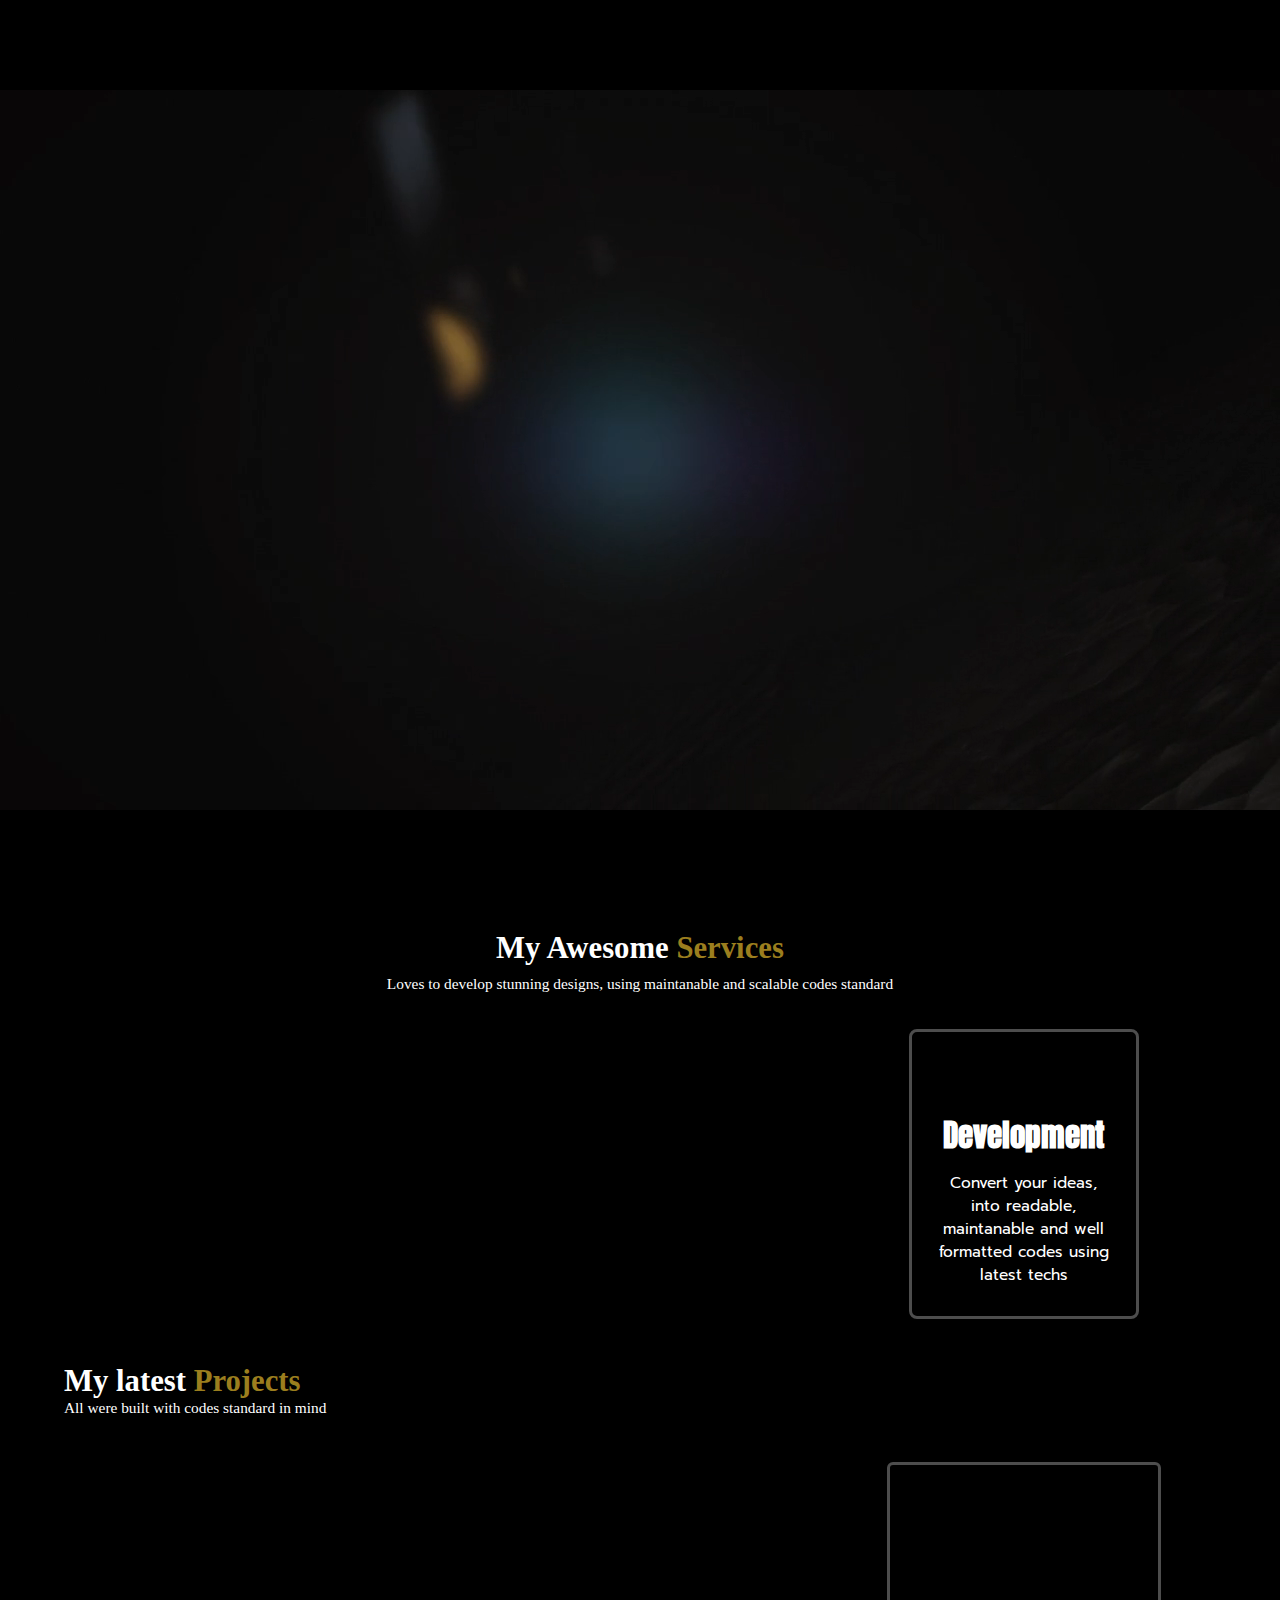
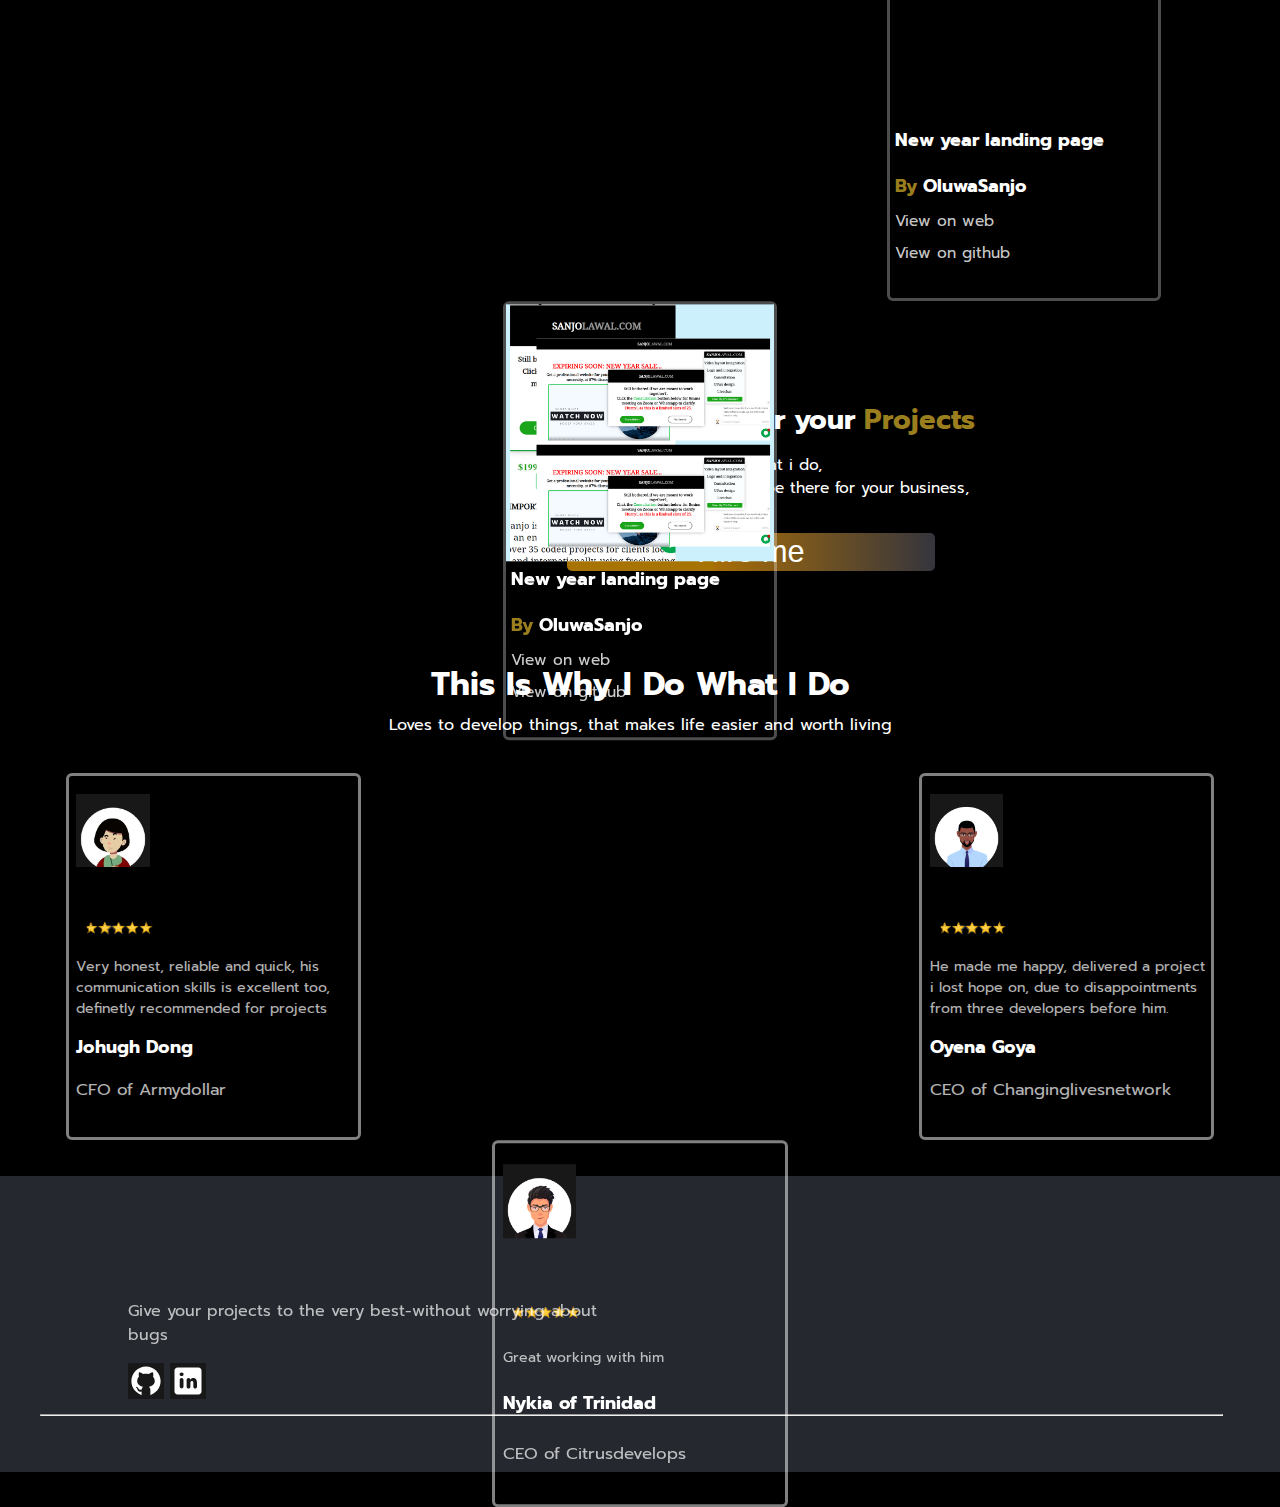
==== index.html @ 9a965498 "final" ====
<!DOCTYPE html>
<html lang="en">
  <head>
    <meta charset="UTF-8" />
    <meta http-equiv="X-UA-Compatible" content="IE=edge" />
    <meta name="viewport" content="width=device-width, initial-scale=1.0" />
    <link rel="stylesheet" type="text/css" href="style.css" />
    <link rel="shortcut icon" href="./Images/4.jpg" />
    <link
      href="https://fonts.googleapis.com/css2?family=Anton&family=Prompt:wght@300&display=swap"
      rel="stylesheet"
    />
    <link rel="stylesheet" href="https://unpkg.com/aos@next/dist/aos.css" />
    <title>OluwaSanjo's portfolio</title>
  </head>
  <body>
      <video src="./video/Oluwasanjo.mp4" id="video1" autoplay muted type="video/mp4"></video>
    <!-- Navbar section -->
    <nav id="navg"  >
      <img src="./Images/logo.jpg" alt="pic" id="logo" class="seclogo"  data-aos="zoom-out-up" data-aos-once="true"/>
      <ul id="mobile">
        <li id="nav" class="nav1">About</li>
        <li id="nav" class="nav2">Portfolio</li>
        <li id="nav" class="nav3">Testimonials</li>
        <a href="Blog.html"> <li id="nav">Blog</li> </a>
      </ul>
      <div id="mobile1">
        <a href="https://github.com/Sanjolawal">
          <img src="Images/github.svg" alt="" id="github"
        /></a>
        <a href="https://linkedin.com/in/Sanjolawal">
          <img src="Images/linkedin.svg" alt="" id="linkedin"
        /></a>
        <img src="Images/sunlight.png" alt="" class="sun" />
        <img src="Images/icons8-moon-36.png" alt="" class="moon" />
      </div>
      <img src="images/menu-bar.svg" alt="" class="menubar" data-aos="slide-left"    data-aos-once="true" />
      <img src="images/close-btn.svg" alt="" class="closebar" data-aos="slide-left"  data-aos-once="true"  />
      <button id="mobile2" > <a href="https://wa.link/majxzf">Hire me</a></button>
      <div class="blur-gr"></div>
      <div class="blur-gr1"></div>
      <div class="blur-gr2"></div>
      <div class="blur-gr3"></div>
      <div class="blur-gr4"></div>  
      <div class="blur-gr5"></div>  
    </nav>

    <!-- Header section -->
    <header id="head" >
      <section>
        <article  data-aos="zoom-in-down"  data-aos-once="true">
          <h1>
            I'm Sanjo Saheed Lawal,<br />
            <span class="navspan">
              Front end developer<br />
              And Animator</span
            >
          </h1>
          <p>
            I'm available for goal driven freelance work, jobs,be it long or
            short term.<br />
            Do hit the hire button to get in touch
          </p>
          <button><a href="https://wa.link/majxzf">Hire me</a></button>
        </article>
        <video src="./video/explainer.mp4" autoplay muted controls id="video"  data-aos="zoom-in-down"  data-aos-once="true" type="video/mp4"></video>
      </section>
      <ul data-aos="slide-up"  data-aos-once="true">
        <li>Reactjs</li>
        <li>Tailwindcss</li>
        <li>Javascript</li>
        <li>Css3</li>
        <li>Html5</li>
      </ul>
    </header>

    <!-- main section -->
    <main>
      <h1>My Awesome <span class="navspan">Services</span></h1>
      <p>
        Loves to develop stunning designs, using maintanable and scalable codes
        standard
      </p>
      <section  >
        <div id="service"  data-aos="zoom-in-down"  data-aos-once="true">
          <img src="Images/cons-icon.png" alt="pic" id="consult" />
          <h4>Consultation</h4>
          <p class="sectionp">
            Have an insane idea in mind, doubting if possible, do not know how,
            and when to implement, inbox to gain clarity
          </p>
        </div>
        <div class="middle" id="service"  data-aos="fade-up" data-aos-once = "true">
          <img src="Images/Des-icon.png" alt="pic" />
          <h4>Design</h4>
          <p class="sectionp">
            Love to explore minimalist design and good functionalities, will
            create uniq design
          </p>
        </div>
        <div id="service">
          <img src="Images/dev icon.svg" alt="pic" id="dev"  data-aos="zoom-in-down"  data-aos-once="true"/>
          <h4>Development</h4>
          <p class="sectionp">
            Convert your ideas, into readable, maintanable and well formatted
            codes using latest techs
          </p>
        </div>
      </section>

      <h2 id="projects">My latest <span class="navspan">Projects</span></h2>
      <p class="articlep">All were built with codes standard in mind</p>
      <article>
        <div id="project" data-aos="fade-up"  data-aos-once="true">
          <img src="Images/pro-1.png" alt="" />
          <h5>New year landing page</h5>
          <h6><span class="navspan">By </span>OluwaSanjo</h6>
          <a href="https://sanjolawal.netlify.app"
            ><p class="pro-1" id="one">View on web</p></a
          >
          <a href="https://github.com/Sanjolawal/sanjo.github.io"
            ><p class="pro-2" id="two">View on github</p></a
          >
        </div>
        <div id="project" data-aos="slide-up" data-aos-once="true" >
          <img src="Images/pro-1.png" alt=""  />
          <h5>New year landing page</h5>
          <h6><span class="navspan">By </span>OluwaSanjo</h6>
          <a href="https://sanjolawal.netlify.app"
            ><p class="pro-1" id="one">View on web</p></a
          >
          <a href="https://github.com/Sanjolawal/sanjo.github.io">
            <p class="pro-2" id="two">View on github</p></a
          >
        </div data-aos="zoom-up" data-aos-once="true" >
        <div id="project">
          <img src="Images/pro-1.png" alt=""  data-aos="zoom-in-up" data-aos-once="true"/>
          <h5>New year landing page</h5>
          <h6><span class="navspan">By </span>OluwaSanjo</h6>
          <a href="https://sanjolawal.netlify.app"
            ><p class="pro-1" id="one">View on web</p></a
          >
          <a href="https://github.com/Sanjolawal/sanjo.github.io"
            ><p class="pro-2" id="two">View on github</p></a
          >
        </div>
      </article>

      <menu id="about">
        <img src="Images/profile.png" alt="pic" data-aos="fade-down"  data-aos-once="true"/>
        <div>
          <h3>Why hire me for your <span class="navspan">Projects</span></h3>
          <p class="menup">
            I do what i love, loves what i do,<br />
            you can count on me, to be there for your business, <br />everysteps
            of the way.
          </p>
          <button><a href="https://wa.link/majxzf" >Hire me</a></button>
        </div>
      </menu>
    </main>

    <div class="rev-box" id="reviews">
      <h1 class="rev-h1">This Is Why I Do What I Do</h1>
      <p class="rev-p1">
        Loves to develop things, that makes life easier and worth living
      </p>
      <div class="rev-main">
        <div class="rev-con">
          <img src="Images/Rev-1.jpg" alt="pic" class="pic1" /><br />
          <img src="Images/5stars.png" alt="pic" class="star" />
          <p class="rev-p2">
            Very honest, reliable and quick, his communication skills is
            excellent too, definetly recommended for projects
          </p>
          <h6>Johugh Dong</h6>
          <p class="rev-p3">CFO of Armydollar</p>
        </div>

        <div class="rev-con" data-aos="slide-up"  data-aos-once="true" >
          <img src="Images/rev-2.png" alt="pic" class="pic1" /><br />
          <img src="Images/5stars.png" alt="pic" class="star" />
          <p class="rev-p2">Great working with him</p>
          <h6>Nykia of Trinidad</h6>
          <p class="rev-p3">CEO of Citrusdevelops</p>
        </div>

        <div class="rev-con">
          <img src="Images/rev-3.png" alt="pic" class="pic1" /><br />
          <img src="Images/5stars.png" alt="pic" class="star" />
          <p class="rev-p2">
            He made me happy, delivered a project i lost hope on, due to
            disappointments from three developers before him.
          </p>
          <h6>Oyena Goya</h6>
          <p class="rev-p3">CEO of Changinglivesnetwork</p>
        </div>
      </div>
    </div>
    <!-- footer section -->

    <footer>
      <section>
        <img src="Images/4.jpg" alt="pic"  data-aos="zoom-in-down" data-aos-once="true" />
        <p>Give your projects to the very best-without worrying about bugs</p>
        <img src="Images/github.svg" alt="pic" />
        <img src="Images/linkedin.svg" alt="pic" />
      </section>

      <article>
        <div data-aos="zoom-in-up"  data-aos-once="true" >
          <h1>Features</h1>
          <ul>
            <li>Consultation</li>
            <li>UI/UX design</li>
            <li>Development</li>
          </ul>
        </div>
        <div  data-aos="fade-down"  data-aos-once="true" >
          <h1>About</h1>
          <ul>
            <li>Blog</li>
            <li>Cookie Policy</li>
            <li>Contact</li>
            <li>Privacy policy</li>
            <li>Terms & condition</li>
          </ul>
        </div>
      </article>
      <menu>
        <hr />
        <p  data-aos="slide-right"  data-aos-once="true" >© OLUWASANJO 2022 | All rights reserved.</p>
      </menu>
    </footer>

    <script src="script.js"></script>
    <script src="https://unpkg.com/aos@next/dist/aos.js"></script>
    <script>
      AOS.init();
    </script>
  </body>
</html>
---- style.css ----
body {
  background: rgb(24, 24, 24);
  box-sizing: border-box;
  margin: 0;
  padding: 0%;
  color: rgb(255, 255, 255, 1);
  overflow-x: hidden;
}
html {
  scroll-behavior: smooth;
}
 #video1{
  margin: 0 0 0 0vw;
  width: 100%;
  height: 100vh;
} 

/* Navbar section */
nav {
  display: grid;
  grid-template-columns: repeat(1, 1fr 3fr 1.8fr);
  column-gap: normal;
  align-items: center;
  color: white;
  padding: 0 5% 0 5%;
  font-family: "prompt", sans-serif;
}
.navspan {
  color: rgb(155, 126, 30);
}
nav ul {
  display: flex;
  justify-content: space-around;
  list-style: none;
  margin: 0;
  font-family: "prompt", sans-serif;
  font-size: clamp(22px, 1vw, 2vw);
}
nav ul li:hover {
  color: rgb(255, 255, 255, 0.5);
}
nav div img:hover {
  border: 2px solid rgb(255, 255, 255, 0.5);
  border-radius: 10px;
}
nav a {
  text-decoration: none;
  color: white;
}
nav div {
  display: flex;
  justify-content: space-around;
}
.sun,
.moon {
  width: 10%;
}
.moon {
  display: none;
}
.menubar {
  display: none;
}
.closebar {
  display: none;
}

nav button {
  display: none;
}
.blur-gr,
.blur-gr1,
.blur-gr2,
.blur-gr3,
.blur-gr4,
.blur-gr5 { 
  position: absolute;
  top: 8vh;
  height: 50%;
  left: 0vw;
  width: 30%;
  background: linear-gradient(
    to bottom,
    rgb(152, 173, 44, 0.2) 30%,
    rgb(62, 199, 187, 0.1) 25%,
    rgb(11, 235, 255, 0.2)
  );
  filter: blur(70px);
}
.blur-gr1 {
  top: 60%;
  width: 12%;
  height: 260%;
}
.blur-gr2 {
  top: 50%;
  left: 30%;
  width: 50%;
  height: 90%;
}
 .blur-gr3 {
  top: 150%;
  left: 50%;
  width: 50%;
}
.blur-gr4 {
  top: 230%;
  left: 80%;
  width: 20%;
  height: 90%;
}
.blur-gr5 {
  top: 280%;
  left: 30%;
  width: 60%;
  height: 50%;
} 


/* Header section */
Header {
  padding: 0 5% 0 5%;
}
Header section {
  display: grid;
  grid-template-columns: repeat(1, 1fr 2fr);
  justify-content: center;
  align-items: center;
}
Header section article {
  justify-self: center;
  font-family: "prompt", sans-serif;
  display: grid;
}
Header h1 {
  font-size: 2.4vw;
}
Header p {
  font-size: 1.1vw;
}
Header article button,
nav button {
  font-size: 2.4vw;
  width: 80%;
  justify-self: center;
  border-radius: 5px;
  border: none;
  color: white;
  background: linear-gradient(
    to right,
    rgb(167, 115, 3) 40%,
    rgb(168, 109, 8) 28%,
    rgb(53, 53, 61)
  );
}
Header button a{
  color: white; 
  text-decoration: none;
}
Header article button:hover,
nav button:hover {
  color: black;
  background: linear-gradient(to left, rgb(110, 82, 5) 56%, rgb(226, 192, 122));
}
Header section video {
  width: 90%;
  border: 4px solid rgb(255, 255, 255, 0.3);
  border-radius: 6px;
}
Header ul {
  display: grid;
  grid-template-columns: repeat(1, 1.2fr 1.7fr 1.5fr 1fr 1.1fr);
  padding: 3vh 0vw 3vh 5vw;
  align-items: center;
  background: rgb(255, 255, 255, 0.1);
  backdrop-filter: blur(100px);
  list-style: none;
  border-radius: 8px;
  margin: 4% 0% 0 8%;
  width: 74%;
}
Header ul li {
  font-size: 2.4vw;
  text-transform: uppercase;
  color: rgb(255, 255, 255, 0.1);
  background: linear-gradient(
    to right,
    rgba(107, 75, 6, 0.87) 40%,
    rgb(155, 126, 30) 20%,
    rgb(228, 228, 225)
  );
  background-size: 100%;
  background-clip: text;
  -moz-background-clip: text;
  -webkit-background-clip: text;
}

/* Main section */

main {
  padding: 0 5vw 0 5vw;
}
main h1 {
  text-align: center;
  font-size: 2.4vw;
  margin: 3vh 0 0 0;
}
main p {
  text-align: center;
  font-size: 1.2vw;
  margin: 1vh 0 0 0;
}
main section {
  display: grid;
  grid-template-columns: repeat(1, 1fr 1fr 1fr);
  column-gap: normal;
  margin: 4vh 0 0 0;
  justify-items: center;
}
main section div {
  border: 3px solid rgb(255, 255, 255, 0.3);
  width: 45%;
  display: grid;
  justify-items: center;
  border-radius: 8px;
  padding: 2vh 2vw 2vh 2vw;
}
.middle {
  background: rgb(37, 38, 43);
}
main section div h4 {
  font-size: 2.4vw;
  font-family: "Anton", sans-serif;
  margin: 0 0 0 0;
}
.sectionp {
  font-size: 1.2vw;
  font-family: "prompt", sans-serif;
  margin: 0 0 0 0;
}
main h2 {
  font-size: 2.4vw;
  margin: 5vh 0 0 0;
}
.articlep {
  font-size: 1.2vw;
  text-align: start;
  margin: 0 0 2vh 0;
}
main article {
  /* background: red; */
  display: grid;
  grid-template-columns: repeat(1, 1fr 1fr 1fr);
  justify-items: center;
  margin: 0vh 0 0 0;
  padding: 3vh 0 0 0;
}
main article div {
  border: 3px solid rgb(255, 255, 255, 0.3);
  border-radius: 6px;
  width: 70%;
  padding: 0 0 0.5vh 0;
}
main article div img {
  width: 100%;
  height: 60%;
}
main article div h5 {
  padding: 0 0 0 0.4vw;
  font-size: 1.4vw;
  margin: 0 0 0 0;
  font-family: "prompt", sans-serif;
}
main article div h6 {
  padding: 0 0 0 0.4vw;
  font-size: 1.4vw;
  margin: 2vh 0 0 0;
  font-family: "prompt", sans-serif;
}
.pro-1,
.pro-2 {
  text-align: start;
  color: rgb(255, 255, 255, 0.8);
  margin: 1vh 0 0 0.4vw;
  font-family: "prompt", sans-serif;
}
.pro-2 {
  margin: 1vh 0 2vh 0.4vw;
}

main article div a {
  text-decoration: none;
}
.pro-1:hover,
.pro-2:hover {
  color: rgb(255, 210, 64);
}

main menu {
  margin: 5vh 0 0 0;
  display: grid;
  grid-template-columns: repeat(1, 1fr 1.4fr);
  /* background: red; */
  justify-items: center;
}
main menu img {
  width: 60%;
  display: grid;
  justify-self: center;
  border-radius: 6px;
}
main menu div {
  display: grid;
  justify-items: center;
  align-items: center;
  /* background: yellow; */
  justify-self: start;
  padding: 2vh 0 2vh 0;
  height: 66%;
  align-self: center;
  font-family: "prompt", sans-serif;
}
main menu h3 {
  font-size: 2.15vw;
  margin: 0 0 0 0;
  text-align: start;
}
.menup {
  text-align: start;
  font-size: 1.2vw;
  margin: 0 0 0 0;
}
main menu button {
  font-size: 2.4vw;
  width: 90%;
  margin: 0 0 0 0;
  display: grid;
  justify-self: start;
  border-radius: 5px;
  border: none;
  color: white;
  background: linear-gradient(
    to right,
    rgb(167, 115, 3) 40%,
    rgb(168, 109, 8) 28%,
    rgb(53, 53, 61)
  );
}
main menu button a{
  color: white;
  text-decoration: none;
}
main menu button:hover {
  color: black;
  background: linear-gradient(to left, rgb(110, 82, 5) 56%, rgb(226, 192, 122));
}
.rev-box {
  /* background: red; */
  margin: 4vh 0 0 0;
}
.rev-h1 {
  text-align: center;
  font-size: (24px, 2.4vw, 3vw);
  margin: 0 0 0 0;
  font-family: "prompt", sans-serif;
}
.rev-p1 {
  text-align: center;
  font-size: (12px, 1.3vw, 2vw);
  margin: 0.4vh 0 0 0;
  font-family: "prompt", sans-serif;
}
.rev-main {
  /* background:yellow ; */
  display: grid;
  grid-template-columns: repeat(1, 1fr 1fr 1fr);
  justify-items: center;
  margin: 4vh 0 4vh 0;
}
.rev-con {
  width: 66%;
  /* background: chartreuse; */
  padding: 2vh 0 2vh 0.6vw;
  display: grid;
  border: 3px solid rgb(255, 255, 255, 0.5);
  border-radius: 6px;
  align-items: center;
}
.pic1 {
  width: 26%;
  z-index: 100;
}
.star {
  width: 30%;
  margin: 0 0 0 0;
  z-index: 0;
}
.rev-p2 {
  font-size: 1.1vw;
  font-family: "prompt", sans-serif;
  opacity: 0.7;
}
h6 {
  font-size: 1.4vw;
  font-family: "prompt", sans-serif;
  margin: 0 0 0 0;
}
.rev-p3 {
  font-size: 1.3vw;
  font-family: "prompt", sans-serif;
  opacity: 0.7;
}

/* <Footer section */

footer {
  box-sizing: border-box;
  color: white;
  background: rgb(37, 40, 47);
  padding: 0 5vw 0 10vw;
  font-family: "prompt", sans-serif;
  display: grid;
  grid-template-columns: 40vw 40vw;
  column-gap: 5vw;
}
footer section p {
  opacity: 0.7;
}
footer article {
  display: grid;
  grid-template-columns: 20vw 20vw;
}
footer h1 {
  opacity: 0.9;
}
footer ul {
  padding: 0 0 0 0;
}
footer li {
  list-style: none;
  opacity: 0.7;
}
footer menu {
  /* background: red; */
  width: 92.4vw;
  margin: 0 0 0 -10vw;
}
footer menu p {
  text-align: center;
}
@media all and (max-width:1500px)
{
  .blur-gr1{
    height: 100%;
  }
  .blur-gr3 {
 display: none;
}
.blur-gr4 {
 display: none;
}
.blur-gr5 {
 display: none;
} 
}
 /* #video1{
    margin: 0 0 0 -30%;
  }
}

@media all and (max-width:700px){
 #video1{
    margin: 0 0 0 -45%;
  }
} */

@media all and (max-width: 700px) {
  /* Navbar sectiom */
 
  nav {
    display: block;
    margin: 0%;
    padding: 0 0 2vh 5%;
  }
  nav ul,
  nav div,
  nav button {
    display: none;
  }
  nav ul {
    padding: 0;
    margin: 0 0 3vh 0;
  }
  nav ul li {
    margin: 0 0 1.6vh 0;
  }
  .sun,
  .moon {
    width: 6.4%;
    margin: 0 0 0.7vh 0;
  }
  .menubar,
  .closebar {
    position: absolute;
    top: 3vh;
    right: 5%;
    display: block;
  }
  .closebar {
    display: none;
  }
  .menubar:hover,
  .closebar:hover {
    border-radius: 5px;
    border: 2px solid rgb(255, 255, 255, 0.3);
  }

  nav button {
    margin: 2vh 0 0 3vw;
  }
  .blur-gr,
  .blur-gr1,
  .blur-gr2,
  .blur-gr3,
  .blur-gr4,
  .blur-gr5 {
    display: block;
  }
  .blur-gr {
    position: absolute;
    top: 4vh;
    left: 32vw;
    height: 30%;
    width: 40%;
  }
  .blur-gr3 {
    top: 150%;
    /* left: 10%;
    width: 50%; */
  }
 
  .blur-gr4 {
    position: absolute;
    top: 460%;
    left: 0%;
  }
  .blur-gr5 {
    position: absolute;
    top: 555%;
    left: 20%;
  }
  /* Header sectio */
  Header section {
    grid-template-columns: repeat(1, 1fr);
    justify-items: center;
    row-gap: 3vh;
  }
  Header section article,
  Header article h1,
  Header article button,
  nav button {
    width: 90%;
    font-size: 5.9vw;
  }
  Header article p {
    font-size: 3.4vw;
  }
  Header ul,
  Header ul li {
    grid-template-columns: repeat(1, 1fr);
    font-size: 5.8vw;
    text-align: center;
  }
  Header ul li {
    margin: 0 0 2vh 0;
  }
  /* Menu section */
  main h1 {
    font-size: 5.8vw;
  }
  main p {
    font-size: 3.8vw;
  }
  .sectionp {
    font-size: 3.4vw;
  }
  main section {
    grid-template-columns: repeat(1, 1fr);
    margin: 2vh 0 2vh 0;
  }
  main section div {
    width: 60%;
    margin: 0 0 3vh 0;
  }
  main section div h4 {
    font-size: 5.4vw;
    margin: 1vh 0 1vh 0;
  }
  main h2 {
    font-size: 5.8vw;
    margin: 3vh 0 0 0;
    text-align: center;
  }
  .articlep {
    font-size: 3.4vw;
    text-align: center;
    margin: 0 0 0 0;
  }
  main article {
    grid-template-columns: repeat(1, 1fr);
    /* background: red; */
    align-items: center;
    padding: 1vh 0 0 0;
    margin: 3vh 0 0 0;
  }
  main article div {
    width: 80%;
    /* background: chartreuse; */
    padding: 0 0 2vh 0;
    margin: 0 0 5vh 0;
  }
  main article div h5,
  main article div h6 {
    font-size: 3.8vw;
  }
  main menu {
    grid-template-columns: repeat(1, 1fr);
    /* background: red; */
    justify-items: start;
  }
  main menu img {
    width: 80%;
    justify-self: start;
  }
  main menu div {
    width: 90%;
    height: 90%;
    /* background: yellow; */
    justify-items: center;
    justify-self: start;
    padding: 1vh 0 2vh 0;
    margin: 4vh 0 2vh 0;
  }
  main menu h3 {
    font-size: 4.8vw;
    text-align: center;
  }
  .menup {
    font-size: 3.4vw;
    text-align: center;
  }
  main menu button {
    width: 80%;
    font-size: 6.6vw;
    justify-self: center;
    margin: 0 0 2vh 0;
  }

  .rev-main {
    grid-template-columns: repeat(1, 1fr);
  }
  .rev-con {
    margin: 0 0 3vh 0;
    justify-items: center;
  }
  .rev-p2 {
    font-size: 3.4vw;
    text-align: center;
  }
  h6 {
    font-size: 4.6vw;
  }
  .rev-p3 {
    font-size: 3.4vw;
  }
  /* Footer section */

  footer {
    grid-template-columns: 80vw;
  }
  footer article {
    column-gap: 30vw;
  }
  footer menu {
    margin: 0 0 0 -15.5vw;
  }
}
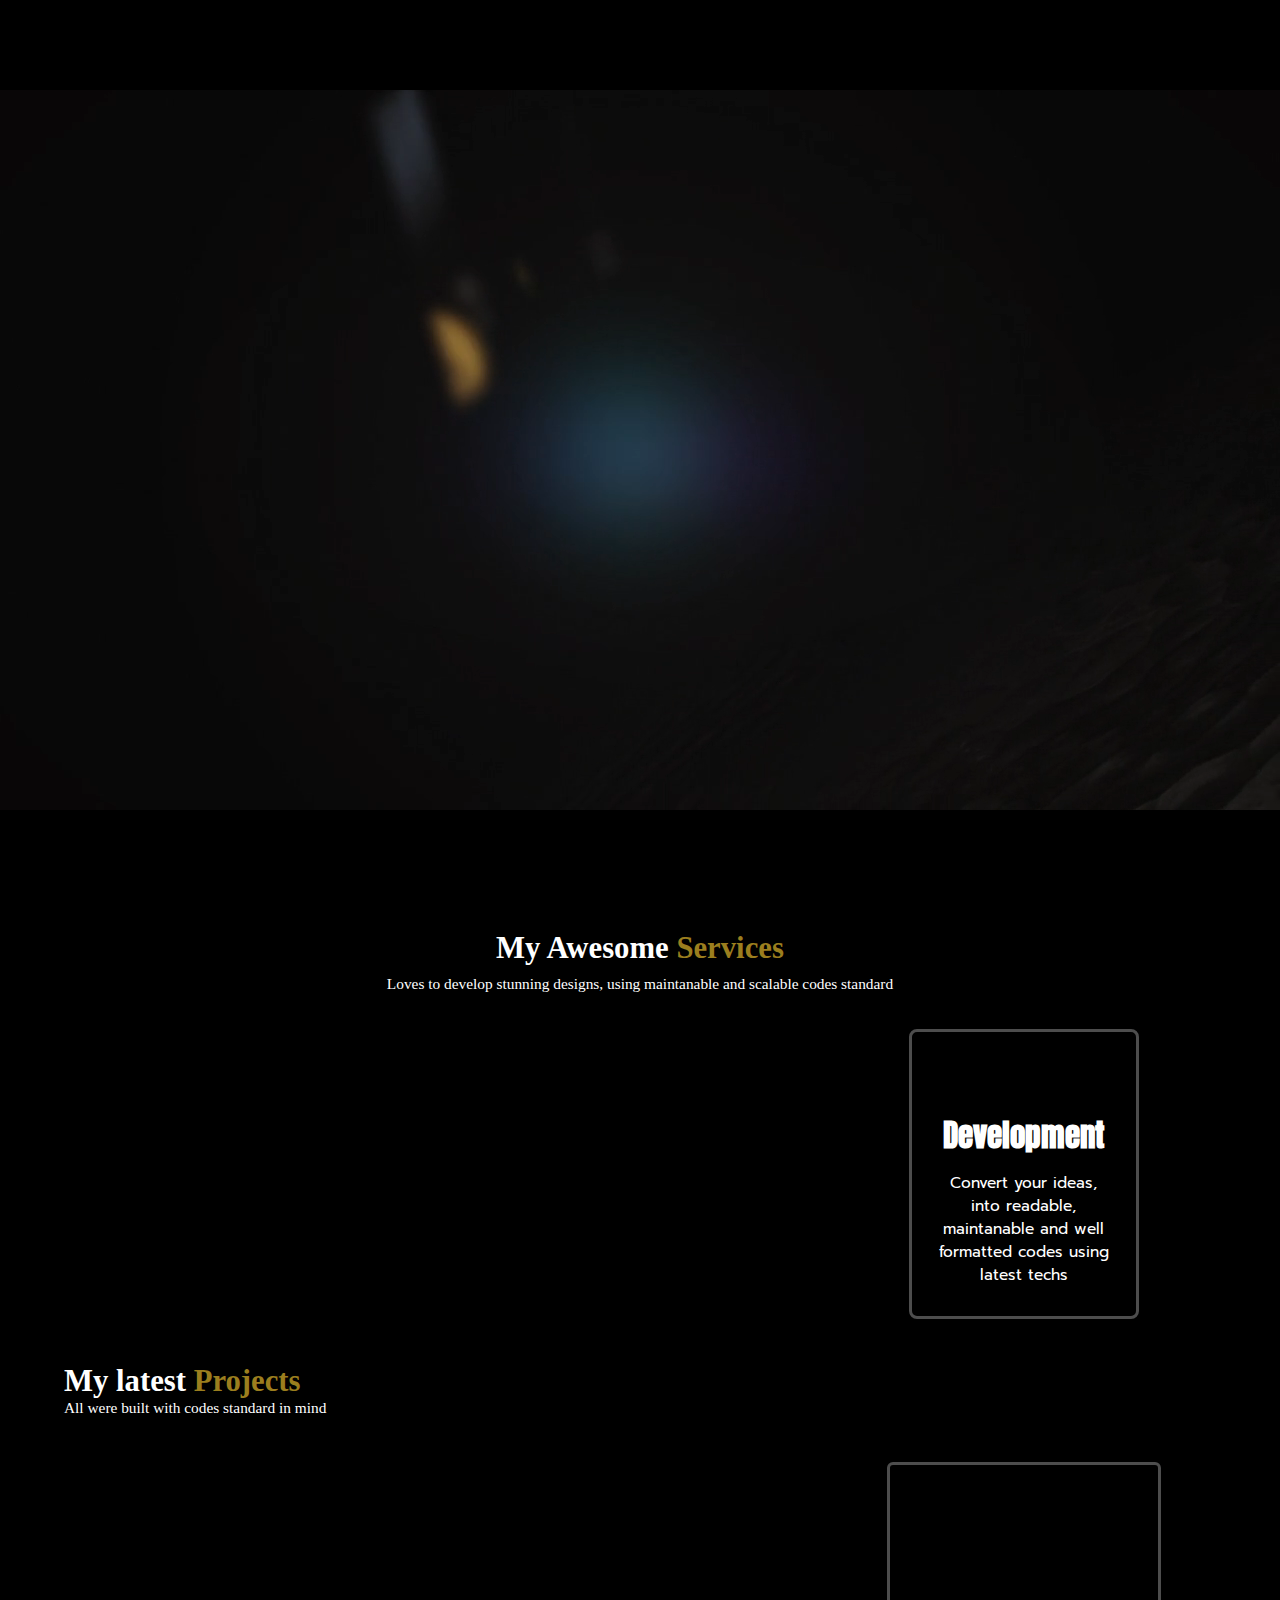
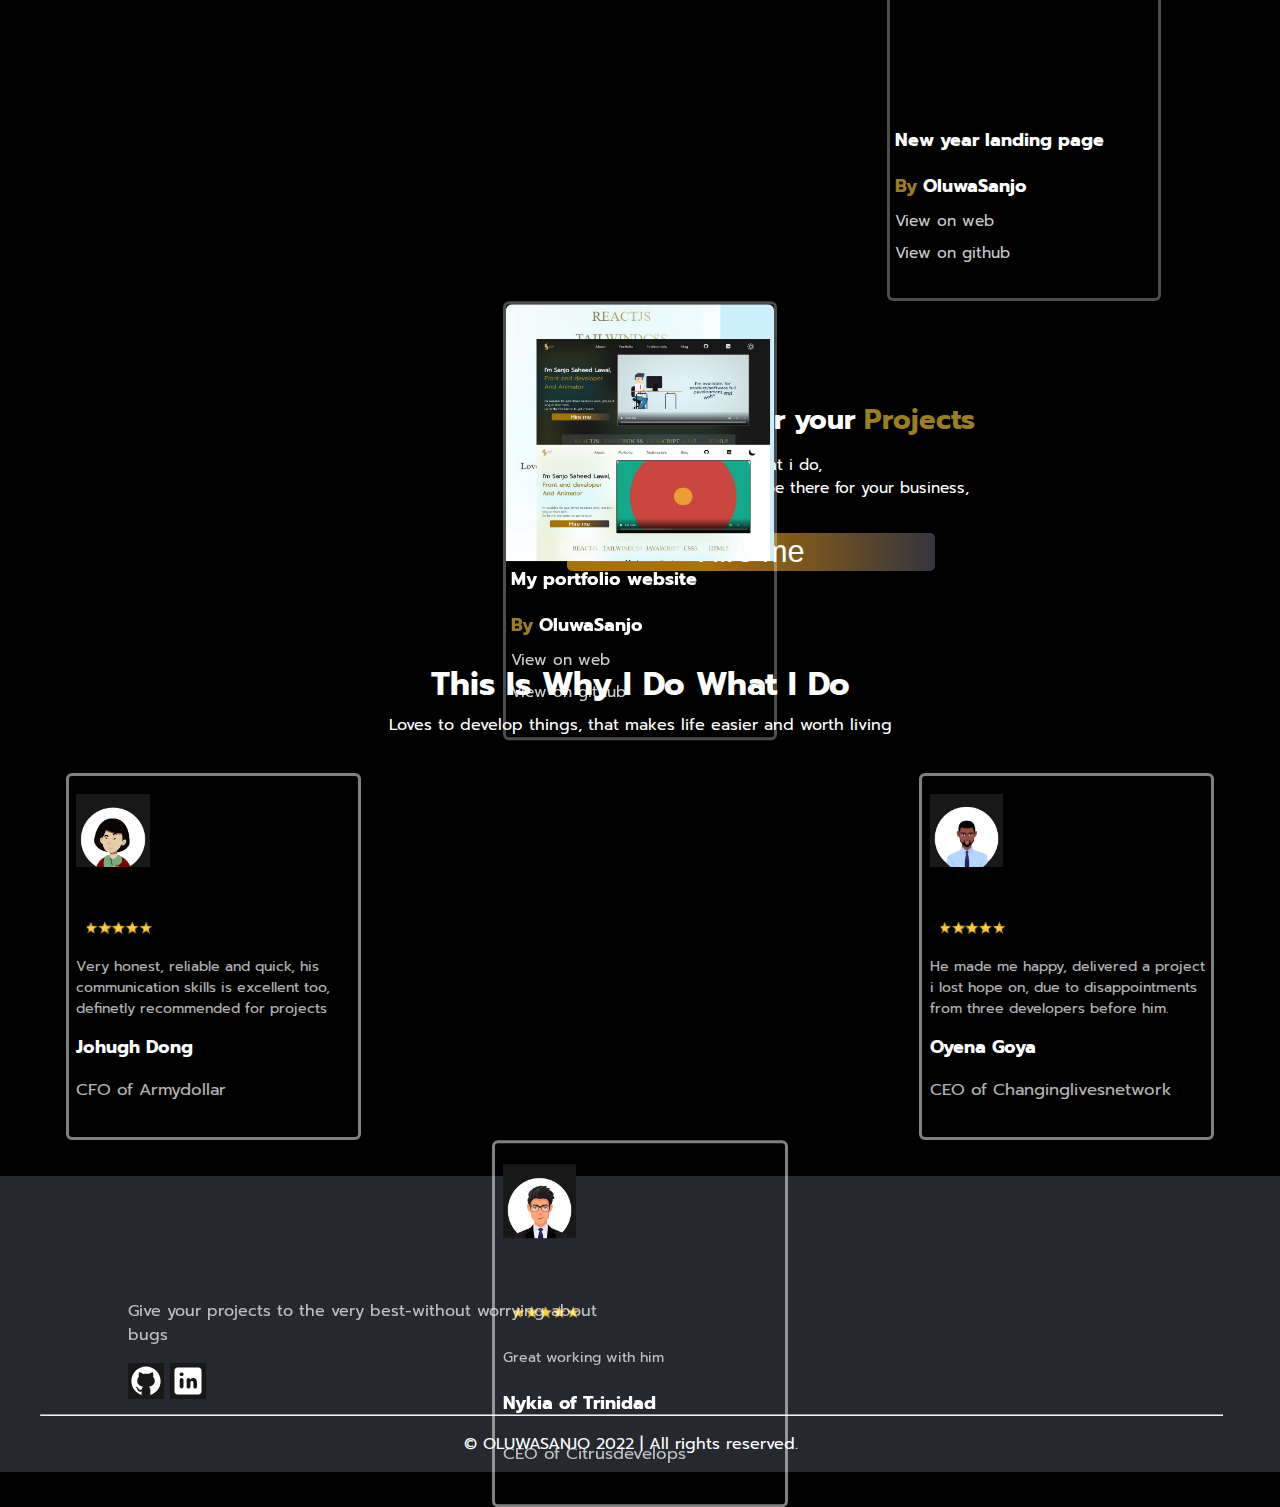
==== commit 1642b475: "minor" ====
--- a/index.html
+++ b/index.html
@@ -123,13 +123,13 @@
           >
         </div>
         <div id="project" data-aos="slide-up" data-aos-once="true" >
-          <img src="Images/pro-1.png" alt=""  />
-          <h5>New year landing page</h5>
+          <img src="Images/pro-2.png" alt=""  />
+          <h5>My portfolio website</h5>
           <h6><span class="navspan">By </span>OluwaSanjo</h6>
-          <a href="https://sanjolawal.netlify.app"
+          <a href="https://oluwasanjo.netlify.app"
             ><p class="pro-1" id="one">View on web</p></a
           >
-          <a href="https://github.com/Sanjolawal/sanjo.github.io">
+          <a href="https://github.com/Sanjolawal/Html-portfolio-site">
             <p class="pro-2" id="two">View on github</p></a
           >
         </div data-aos="zoom-up" data-aos-once="true" >
@@ -229,7 +229,7 @@
       </article>
       <menu>
         <hr />
-        <p  data-aos="slide-right"  data-aos-once="true" >© OLUWASANJO 2022 | All rights reserved.</p>
+        <p  >© OLUWASANJO 2022 | All rights reserved.</p>
       </menu>
     </footer>
 
--- a/style.css
+++ b/style.css
@@ -264,6 +264,8 @@
 main article div img {
   width: 100%;
   height: 60%;
+  border-top-left-radius: 6px;
+  border-top-right-radius: 6px;
 }
 main article div h5 {
   padding: 0 0 0 0.4vw;
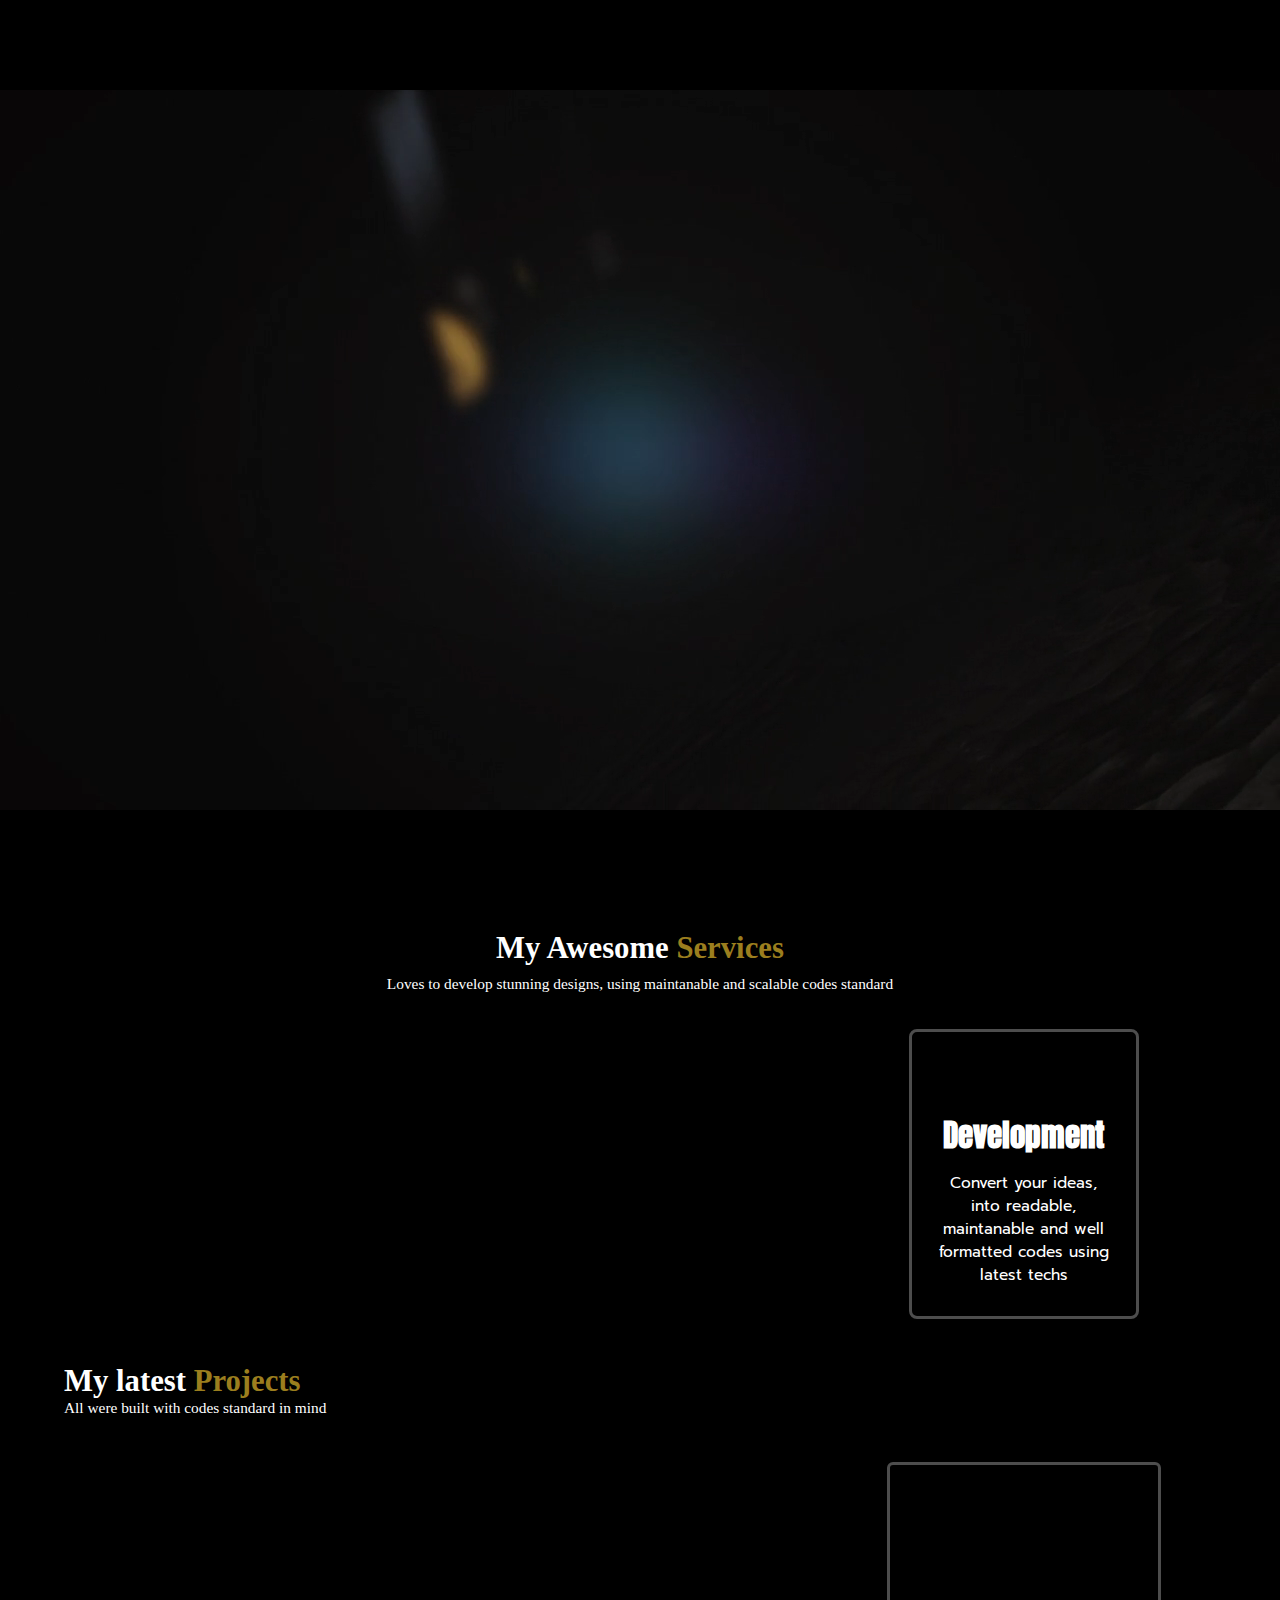
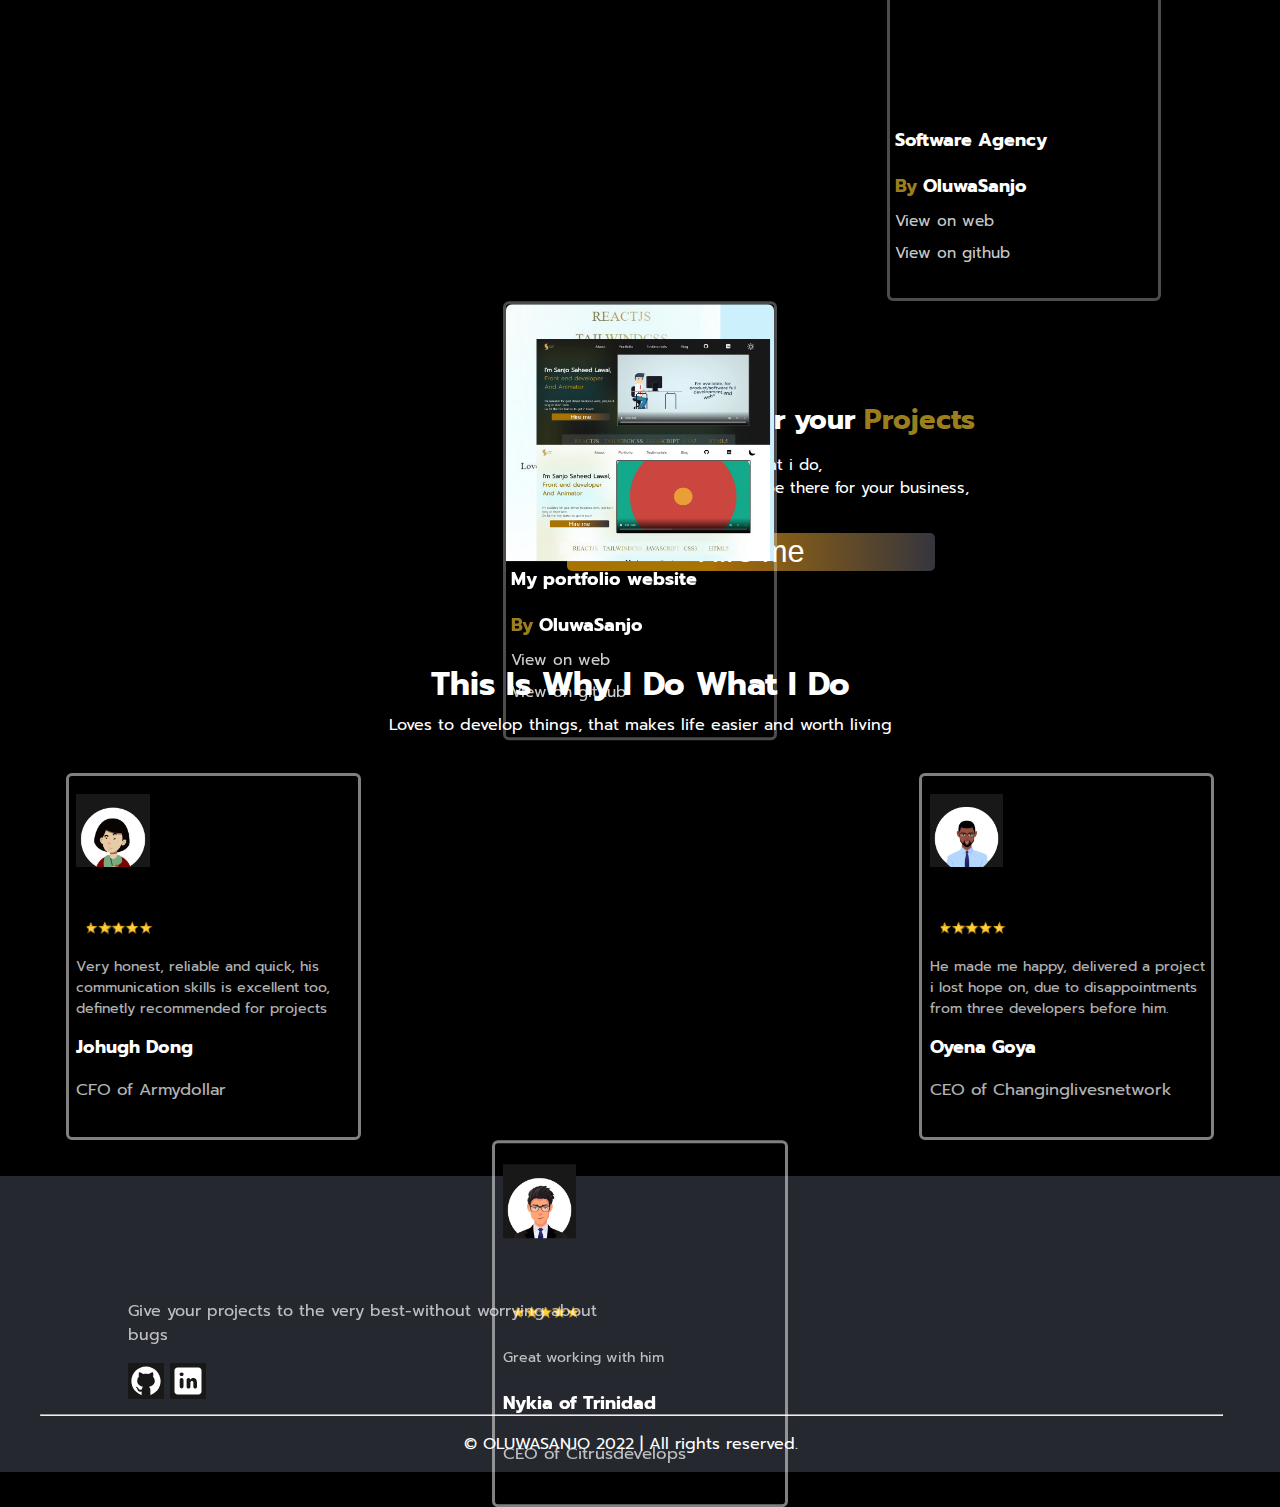
==== commit 857cc45d: "fix" ====
--- a/index.html
+++ b/index.html
@@ -36,7 +36,7 @@
       </div>
       <img src="images/menu-bar.svg" alt="" class="menubar" data-aos="slide-left"    data-aos-once="true" />
       <img src="images/close-btn.svg" alt="" class="closebar" data-aos="slide-left"  data-aos-once="true"  />
-      <button id="mobile2" > <a href="https://wa.link/majxzf">Hire me</a></button>
+      <button id="mobile2" > <a href="contact.html">Hire me</a></button>
       <div class="blur-gr"></div>
       <div class="blur-gr1"></div>
       <div class="blur-gr2"></div>
@@ -61,7 +61,7 @@
             short term.<br />
             Do hit the hire button to get in touch
           </p>
-          <button><a href="https://wa.link/majxzf">Hire me</a></button>
+          <button><a href="contact.html">Hire me</a></button>
         </article>
         <video src="./video/explainer.mp4" autoplay muted controls id="video"  data-aos="zoom-in-down"  data-aos-once="true" type="video/mp4"></video>
       </section>
@@ -112,13 +112,13 @@
       <p class="articlep">All were built with codes standard in mind</p>
       <article>
         <div id="project" data-aos="fade-up"  data-aos-once="true">
-          <img src="Images/pro-1.png" alt="" />
-          <h5>New year landing page</h5>
+          <img src="Images/1.png" alt="" />
+          <h5>Nft Bear Minting page</h5>
           <h6><span class="navspan">By </span>OluwaSanjo</h6>
-          <a href="https://sanjolawal.netlify.app"
+          <a href="https://bear-bum.netlify.app"
             ><p class="pro-1" id="one">View on web</p></a
           >
-          <a href="https://github.com/Sanjolawal/sanjo.github.io"
+          <a href="https://github.com/Sanjolawal/React-bear-bum"
             ><p class="pro-2" id="two">View on github</p></a
           >
         </div>
@@ -134,13 +134,13 @@
           >
         </div data-aos="zoom-up" data-aos-once="true" >
         <div id="project">
-          <img src="Images/pro-1.png" alt=""  data-aos="zoom-in-up" data-aos-once="true"/>
-          <h5>New year landing page</h5>
+          <img src="Images/2.png" alt=""  data-aos="zoom-in-up" data-aos-once="true"/>
+          <h5>Software Agency</h5>
           <h6><span class="navspan">By </span>OluwaSanjo</h6>
-          <a href="https://sanjolawal.netlify.app"
+          <a href="https://draweb-agency.com"
             ><p class="pro-1" id="one">View on web</p></a
           >
-          <a href="https://github.com/Sanjolawal/sanjo.github.io"
+          <a href="https://github.com/Sanjolawal/Draweb-agency"
             ><p class="pro-2" id="two">View on github</p></a
           >
         </div>
@@ -155,7 +155,7 @@
             you can count on me, to be there for your business, <br />everysteps
             of the way.
           </p>
-          <button><a href="https://wa.link/majxzf" >Hire me</a></button>
+          <button><a href="contact.html" >Hire me</a></button>
         </div>
       </menu>
     </main>
@@ -197,6 +197,9 @@
         </div>
       </div>
     </div>
+
+
+
     <!-- footer section -->
 
     <footer>
--- a/style.css
+++ b/style.css
@@ -9,11 +9,11 @@
 html {
   scroll-behavior: smooth;
 }
- #video1{
+#video1 {
   margin: 0 0 0 0vw;
   width: 100%;
   height: 100vh;
-} 
+}
 
 /* Navbar section */
 nav {
@@ -73,7 +73,7 @@
 .blur-gr2,
 .blur-gr3,
 .blur-gr4,
-.blur-gr5 { 
+.blur-gr5 {
   position: absolute;
   top: 8vh;
   height: 50%;
@@ -98,7 +98,7 @@
   width: 50%;
   height: 90%;
 }
- .blur-gr3 {
+.blur-gr3 {
   top: 150%;
   left: 50%;
   width: 50%;
@@ -114,8 +114,7 @@
   left: 30%;
   width: 60%;
   height: 50%;
-} 
-
+}
 
 /* Header section */
 Header {
@@ -153,8 +152,8 @@
     rgb(53, 53, 61)
   );
 }
-Header button a{
-  color: white; 
+Header button a {
+  color: white;
   text-decoration: none;
 }
 Header article button:hover,
@@ -348,7 +347,7 @@
     rgb(53, 53, 61)
   );
 }
-main menu button a{
+main menu button a {
   color: white;
   text-decoration: none;
 }
@@ -411,6 +410,43 @@
   font-size: 1.3vw;
   font-family: "prompt", sans-serif;
   opacity: 0.7;
+}
+
+/* Contact form page/ contact.html /*/
+.form{
+  /* background: red; */
+  display: grid;
+  text-align: center;
+  margin: 10vh 0 0 0;
+}
+form {
+  width: clamp(320px, 40%, 50%);
+  border-radius: 8px;
+  background: white;
+  z-index: 100;
+  display: grid;
+  justify-self: center;
+  align-self: center;
+  padding: 2vh 5% 2vh 5%;
+}
+form button{
+  color: white;
+  background: black;
+  border: none;
+  border-radius: 4px;
+  font-size: clamp(24px,2.4vw,3vw);
+  width: fit-content;
+  display: grid;
+  justify-self: center;
+  padding: 1vh 4% 1vh 4%;
+}
+form button:hover{
+  color: rgb(196, 183, 183);
+  background: rgb(54, 50, 50);
+}
+input{
+  border-radius: 4px;
+  border: 2px solid rgb(184, 169, 174);
 }
 
 /* <Footer section */
@@ -450,22 +486,21 @@
 footer menu p {
   text-align: center;
 }
-@media all and (max-width:1500px)
-{
-  .blur-gr1{
+@media all and (max-width: 1500px) {
+  .blur-gr1 {
     height: 100%;
   }
   .blur-gr3 {
- display: none;
-}
-.blur-gr4 {
- display: none;
-}
-.blur-gr5 {
- display: none;
-} 
-}
- /* #video1{
+    display: none;
+  }
+  .blur-gr4 {
+    display: none;
+  }
+  .blur-gr5 {
+    display: none;
+  }
+}
+/* #video1{
     margin: 0 0 0 -30%;
   }
 }
@@ -478,7 +513,7 @@
 
 @media all and (max-width: 700px) {
   /* Navbar sectiom */
- 
+
   nav {
     display: block;
     margin: 0%;
@@ -540,7 +575,7 @@
     /* left: 10%;
     width: 50%; */
   }
- 
+
   .blur-gr4 {
     position: absolute;
     top: 460%;
@@ -686,4 +721,4 @@
   footer menu {
     margin: 0 0 0 -15.5vw;
   }
-}+}
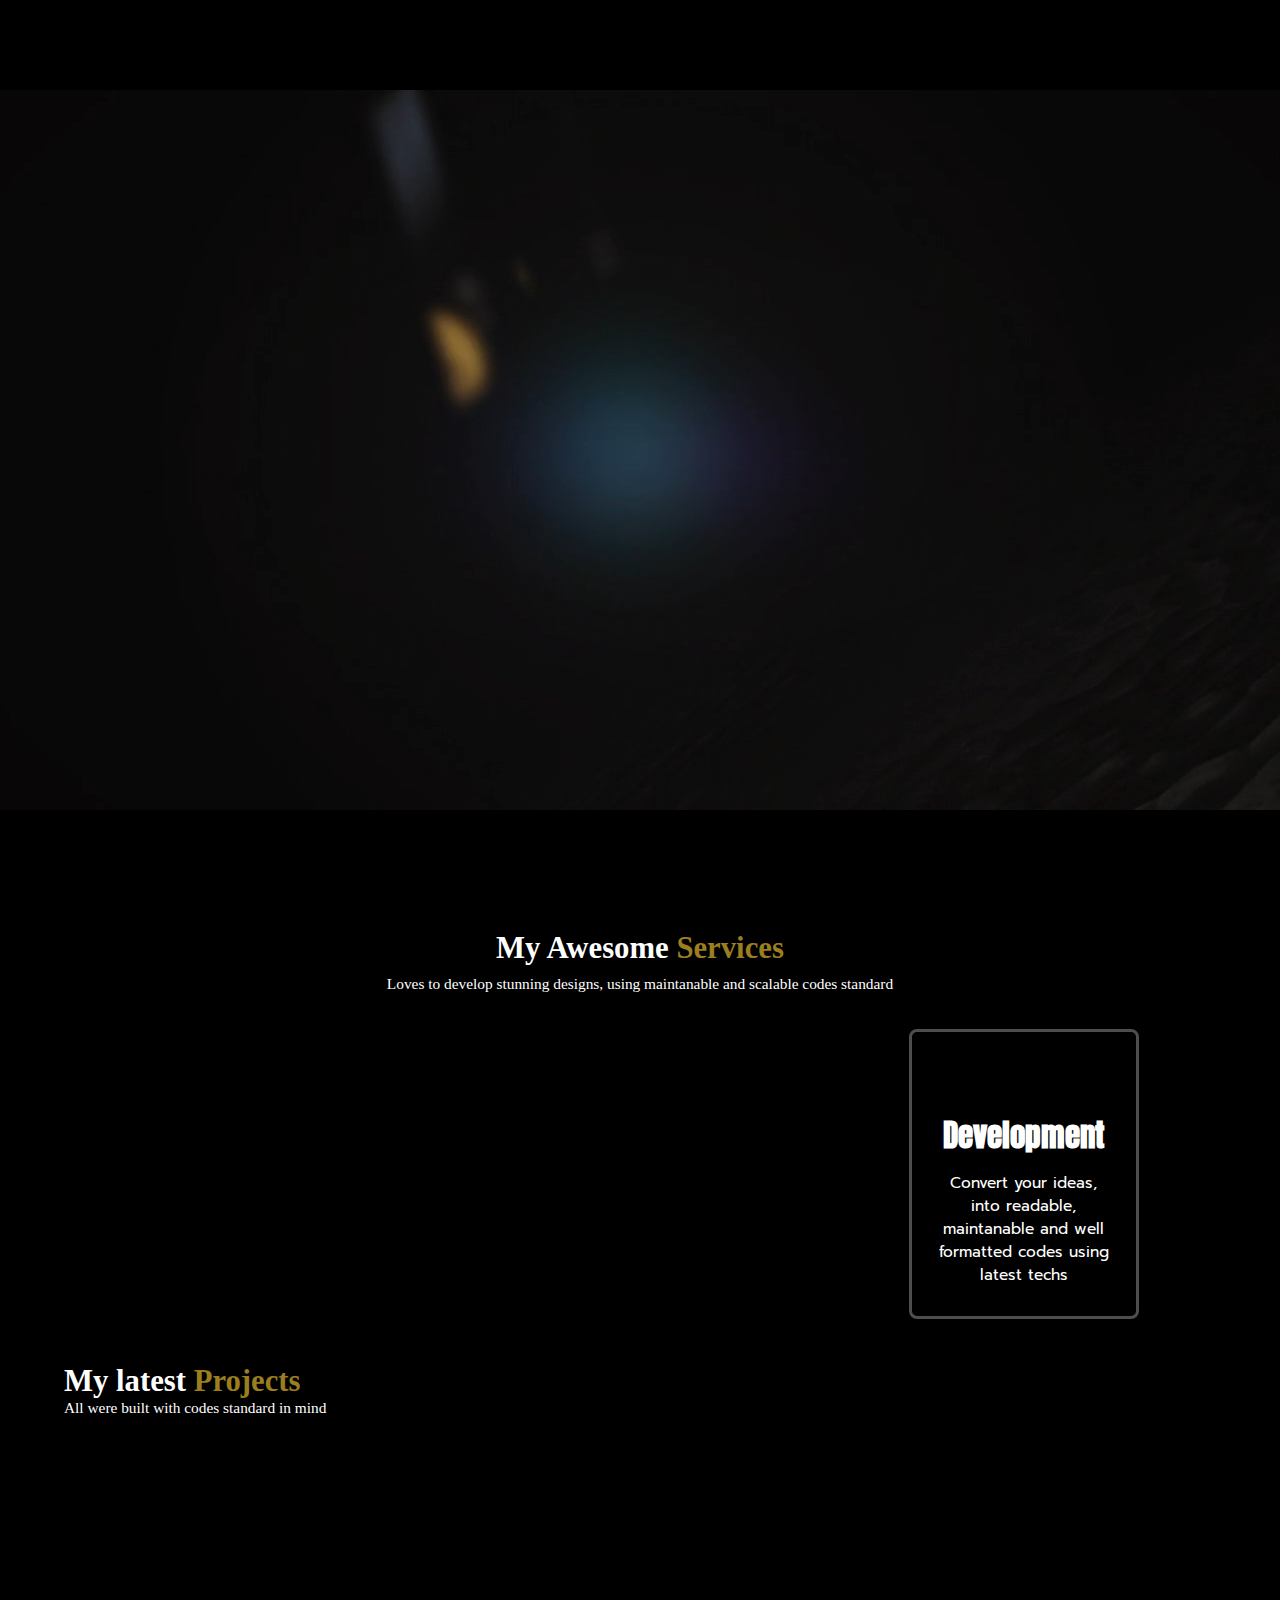
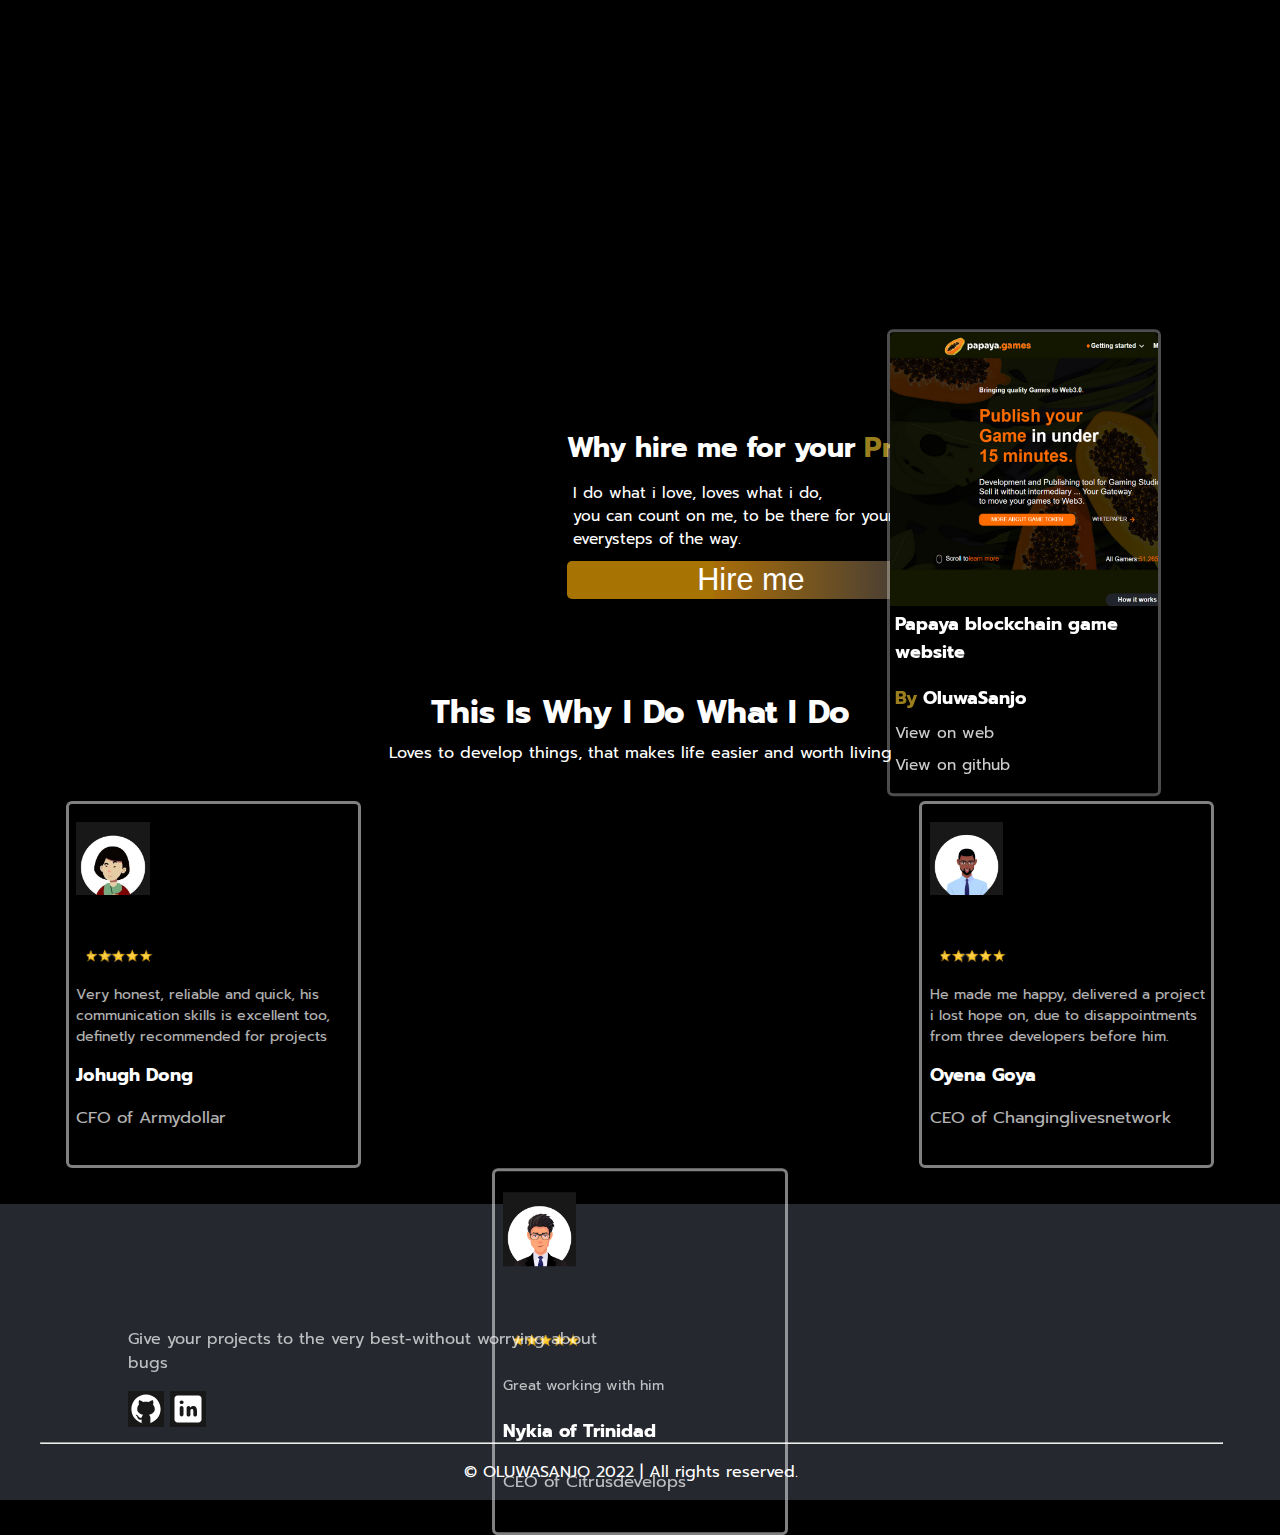
==== commit 022622ff: "fix" ====
--- a/index.html
+++ b/index.html
@@ -14,10 +14,23 @@
     <title>OluwaSanjo's portfolio</title>
   </head>
   <body>
-      <video src="./video/Oluwasanjo.mp4" id="video1" autoplay muted type="video/mp4"></video>
+    <video
+      src="./video/Oluwasanjo.mp4"
+      id="video1"
+      autoplay
+      muted
+      type="video/mp4"
+    ></video>
     <!-- Navbar section -->
-    <nav id="navg"  >
-      <img src="./Images/logo.jpg" alt="pic" id="logo" class="seclogo"  data-aos="zoom-out-up" data-aos-once="true"/>
+    <nav id="navg">
+      <img
+        src="./Images/logo.jpg"
+        alt="pic"
+        id="logo"
+        class="seclogo"
+        data-aos="zoom-out-up"
+        data-aos-once="true"
+      />
       <ul id="mobile">
         <li id="nav" class="nav1">About</li>
         <li id="nav" class="nav2">Portfolio</li>
@@ -34,21 +47,33 @@
         <img src="Images/sunlight.png" alt="" class="sun" />
         <img src="Images/icons8-moon-36.png" alt="" class="moon" />
       </div>
-      <img src="images/menu-bar.svg" alt="" class="menubar" data-aos="slide-left"    data-aos-once="true" />
-      <img src="images/close-btn.svg" alt="" class="closebar" data-aos="slide-left"  data-aos-once="true"  />
-      <button id="mobile2" > <a href="contact.html">Hire me</a></button>
+      <img
+        src="images/menu-bar.svg"
+        alt=""
+        class="menubar"
+        data-aos="slide-left"
+        data-aos-once="true"
+      />
+      <img
+        src="images/close-btn.svg"
+        alt=""
+        class="closebar"
+        data-aos="slide-left"
+        data-aos-once="true"
+      />
+      <button id="mobile2"><a href="contact.html">Hire me</a></button>
       <div class="blur-gr"></div>
       <div class="blur-gr1"></div>
       <div class="blur-gr2"></div>
       <div class="blur-gr3"></div>
-      <div class="blur-gr4"></div>  
-      <div class="blur-gr5"></div>  
+      <div class="blur-gr4"></div>
+      <div class="blur-gr5"></div>
     </nav>
 
     <!-- Header section -->
-    <header id="head" >
+    <header id="head">
       <section>
-        <article  data-aos="zoom-in-down"  data-aos-once="true">
+        <article data-aos="zoom-in-down" data-aos-once="true">
           <h1>
             I'm Sanjo Saheed Lawal,<br />
             <span class="navspan">
@@ -63,9 +88,18 @@
           </p>
           <button><a href="contact.html">Hire me</a></button>
         </article>
-        <video src="./video/explainer.mp4" autoplay muted controls id="video"  data-aos="zoom-in-down"  data-aos-once="true" type="video/mp4"></video>
+        <video
+          src="./video/explainer.mp4"
+          autoplay
+          muted
+          controls
+          id="video"
+          data-aos="zoom-in-down"
+          data-aos-once="true"
+          type="video/mp4"
+        ></video>
       </section>
-      <ul data-aos="slide-up"  data-aos-once="true">
+      <ul data-aos="slide-up" data-aos-once="true">
         <li>Reactjs</li>
         <li>Tailwindcss</li>
         <li>Javascript</li>
@@ -81,8 +115,8 @@
         Loves to develop stunning designs, using maintanable and scalable codes
         standard
       </p>
-      <section  >
-        <div id="service"  data-aos="zoom-in-down"  data-aos-once="true">
+      <section>
+        <div id="service" data-aos="zoom-in-down" data-aos-once="true">
           <img src="Images/cons-icon.png" alt="pic" id="consult" />
           <h4>Consultation</h4>
           <p class="sectionp">
@@ -90,7 +124,12 @@
             and when to implement, inbox to gain clarity
           </p>
         </div>
-        <div class="middle" id="service"  data-aos="fade-up" data-aos-once = "true">
+        <div
+          class="middle"
+          id="service"
+          data-aos="fade-up"
+          data-aos-once="true"
+        >
           <img src="Images/Des-icon.png" alt="pic" />
           <h4>Design</h4>
           <p class="sectionp">
@@ -99,7 +138,13 @@
           </p>
         </div>
         <div id="service">
-          <img src="Images/dev icon.svg" alt="pic" id="dev"  data-aos="zoom-in-down"  data-aos-once="true"/>
+          <img
+            src="Images/dev icon.svg"
+            alt="pic"
+            id="dev"
+            data-aos="zoom-in-down"
+            data-aos-once="true"
+          />
           <h4>Development</h4>
           <p class="sectionp">
             Convert your ideas, into readable, maintanable and well formatted
@@ -111,7 +156,7 @@
       <h2 id="projects">My latest <span class="navspan">Projects</span></h2>
       <p class="articlep">All were built with codes standard in mind</p>
       <article>
-        <div id="project" data-aos="fade-up"  data-aos-once="true">
+        <div id="project" data-aos="fade-up" data-aos-once="true">
           <img src="Images/1.png" alt="" />
           <h5>Nft Bear Minting page</h5>
           <h6><span class="navspan">By </span>OluwaSanjo</h6>
@@ -122,19 +167,14 @@
             ><p class="pro-2" id="two">View on github</p></a
           >
         </div>
-        <div id="project" data-aos="slide-up" data-aos-once="true" >
-          <img src="Images/pro-2.png" alt=""  />
-          <h5>My portfolio website</h5>
-          <h6><span class="navspan">By </span>OluwaSanjo</h6>
-          <a href="https://oluwasanjo.netlify.app"
-            ><p class="pro-1" id="one">View on web</p></a
-          >
-          <a href="https://github.com/Sanjolawal/Html-portfolio-site">
-            <p class="pro-2" id="two">View on github</p></a
-          >
-        </div data-aos="zoom-up" data-aos-once="true" >
-        <div id="project">
-          <img src="Images/2.png" alt=""  data-aos="zoom-in-up" data-aos-once="true"/>
+
+        <div id="project" data-aos="zoom-up" data-aos-once="true">
+          <img
+            src="Images/2.png"
+            alt=""
+            data-aos="zoom-in-up"
+            data-aos-once="true"
+          />
           <h5>Software Agency</h5>
           <h6><span class="navspan">By </span>OluwaSanjo</h6>
           <a href="https://draweb-agency.com"
@@ -144,10 +184,29 @@
             ><p class="pro-2" id="two">View on github</p></a
           >
         </div>
+
+        <div id="project" data-aos="slide-up" data-aos-once="true">
+          <img src="Images/sample.png" alt="" />
+          <h5>Papaya blockchain game website</h5>
+          <h6><span class="navspan">By </span>OluwaSanjo</h6>
+          <a href="https://blockchain-game.netlify.app/"
+            ><p class="pro-1" id="one">View on web</p></a
+          >
+          <a
+            href="https://github.com/Sanjolawal/blockchain-video-game-landing-page"
+          >
+            <p class="pro-2" id="two">View on github</p></a
+          >
+        </div>
       </article>
 
       <menu id="about">
-        <img src="Images/profile.png" alt="pic" data-aos="fade-down"  data-aos-once="true"/>
+        <img
+          src="Images/profile.png"
+          alt="pic"
+          data-aos="fade-down"
+          data-aos-once="true"
+        />
         <div>
           <h3>Why hire me for your <span class="navspan">Projects</span></h3>
           <p class="menup">
@@ -155,7 +214,7 @@
             you can count on me, to be there for your business, <br />everysteps
             of the way.
           </p>
-          <button><a href="contact.html" >Hire me</a></button>
+          <button><a href="contact.html">Hire me</a></button>
         </div>
       </menu>
     </main>
@@ -177,7 +236,7 @@
           <p class="rev-p3">CFO of Armydollar</p>
         </div>
 
-        <div class="rev-con" data-aos="slide-up"  data-aos-once="true" >
+        <div class="rev-con" data-aos="slide-up" data-aos-once="true">
           <img src="Images/rev-2.png" alt="pic" class="pic1" /><br />
           <img src="Images/5stars.png" alt="pic" class="star" />
           <p class="rev-p2">Great working with him</p>
@@ -198,20 +257,23 @@
       </div>
     </div>
 
-
-
     <!-- footer section -->
 
     <footer>
       <section>
-        <img src="Images/4.jpg" alt="pic"  data-aos="zoom-in-down" data-aos-once="true" />
+        <img
+          src="Images/4.jpg"
+          alt="pic"
+          data-aos="zoom-in-down"
+          data-aos-once="true"
+        />
         <p>Give your projects to the very best-without worrying about bugs</p>
         <img src="Images/github.svg" alt="pic" />
         <img src="Images/linkedin.svg" alt="pic" />
       </section>
 
       <article>
-        <div data-aos="zoom-in-up"  data-aos-once="true" >
+        <div data-aos="zoom-in-up" data-aos-once="true">
           <h1>Features</h1>
           <ul>
             <li>Consultation</li>
@@ -219,7 +281,7 @@
             <li>Development</li>
           </ul>
         </div>
-        <div  data-aos="fade-down"  data-aos-once="true" >
+        <div data-aos="fade-down" data-aos-once="true">
           <h1>About</h1>
           <ul>
             <li>Blog</li>
@@ -232,7 +294,7 @@
       </article>
       <menu>
         <hr />
-        <p  >© OLUWASANJO 2022 | All rights reserved.</p>
+        <p>© OLUWASANJO 2022 | All rights reserved.</p>
       </menu>
     </footer>
 
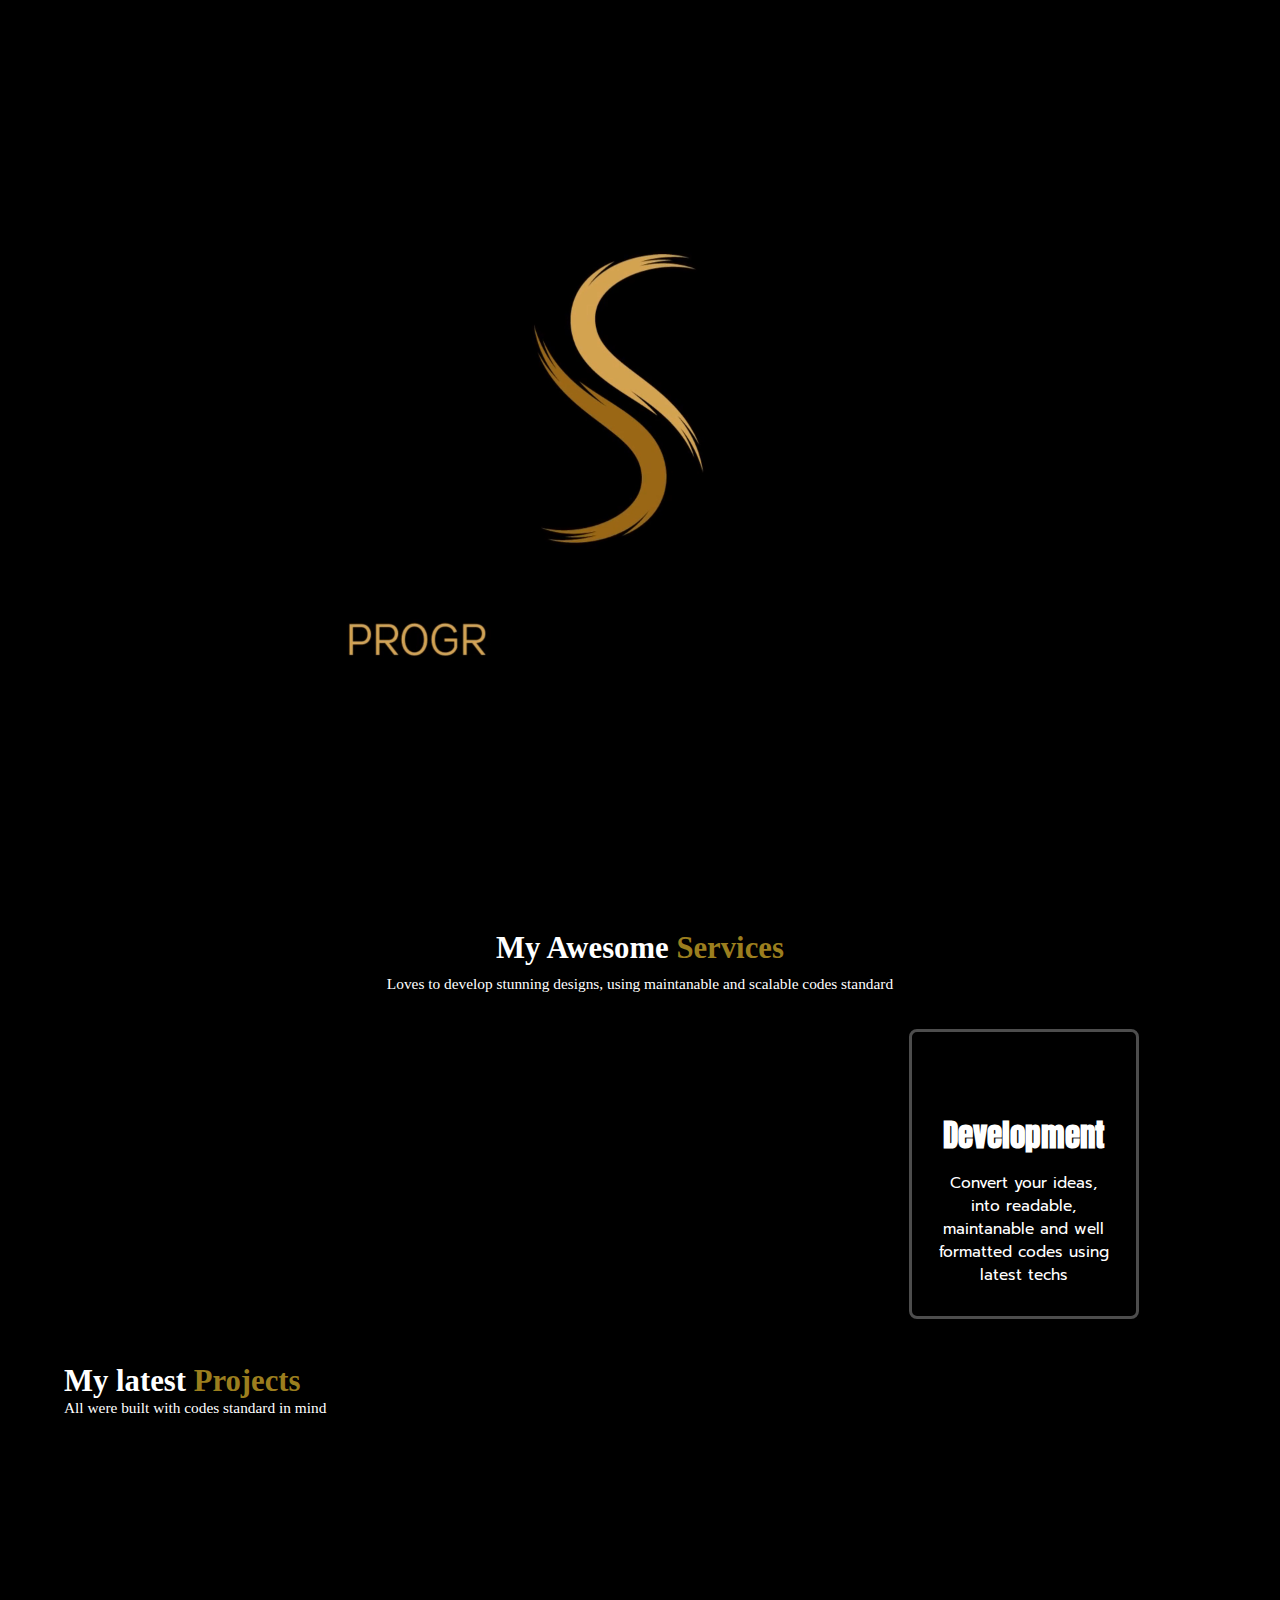
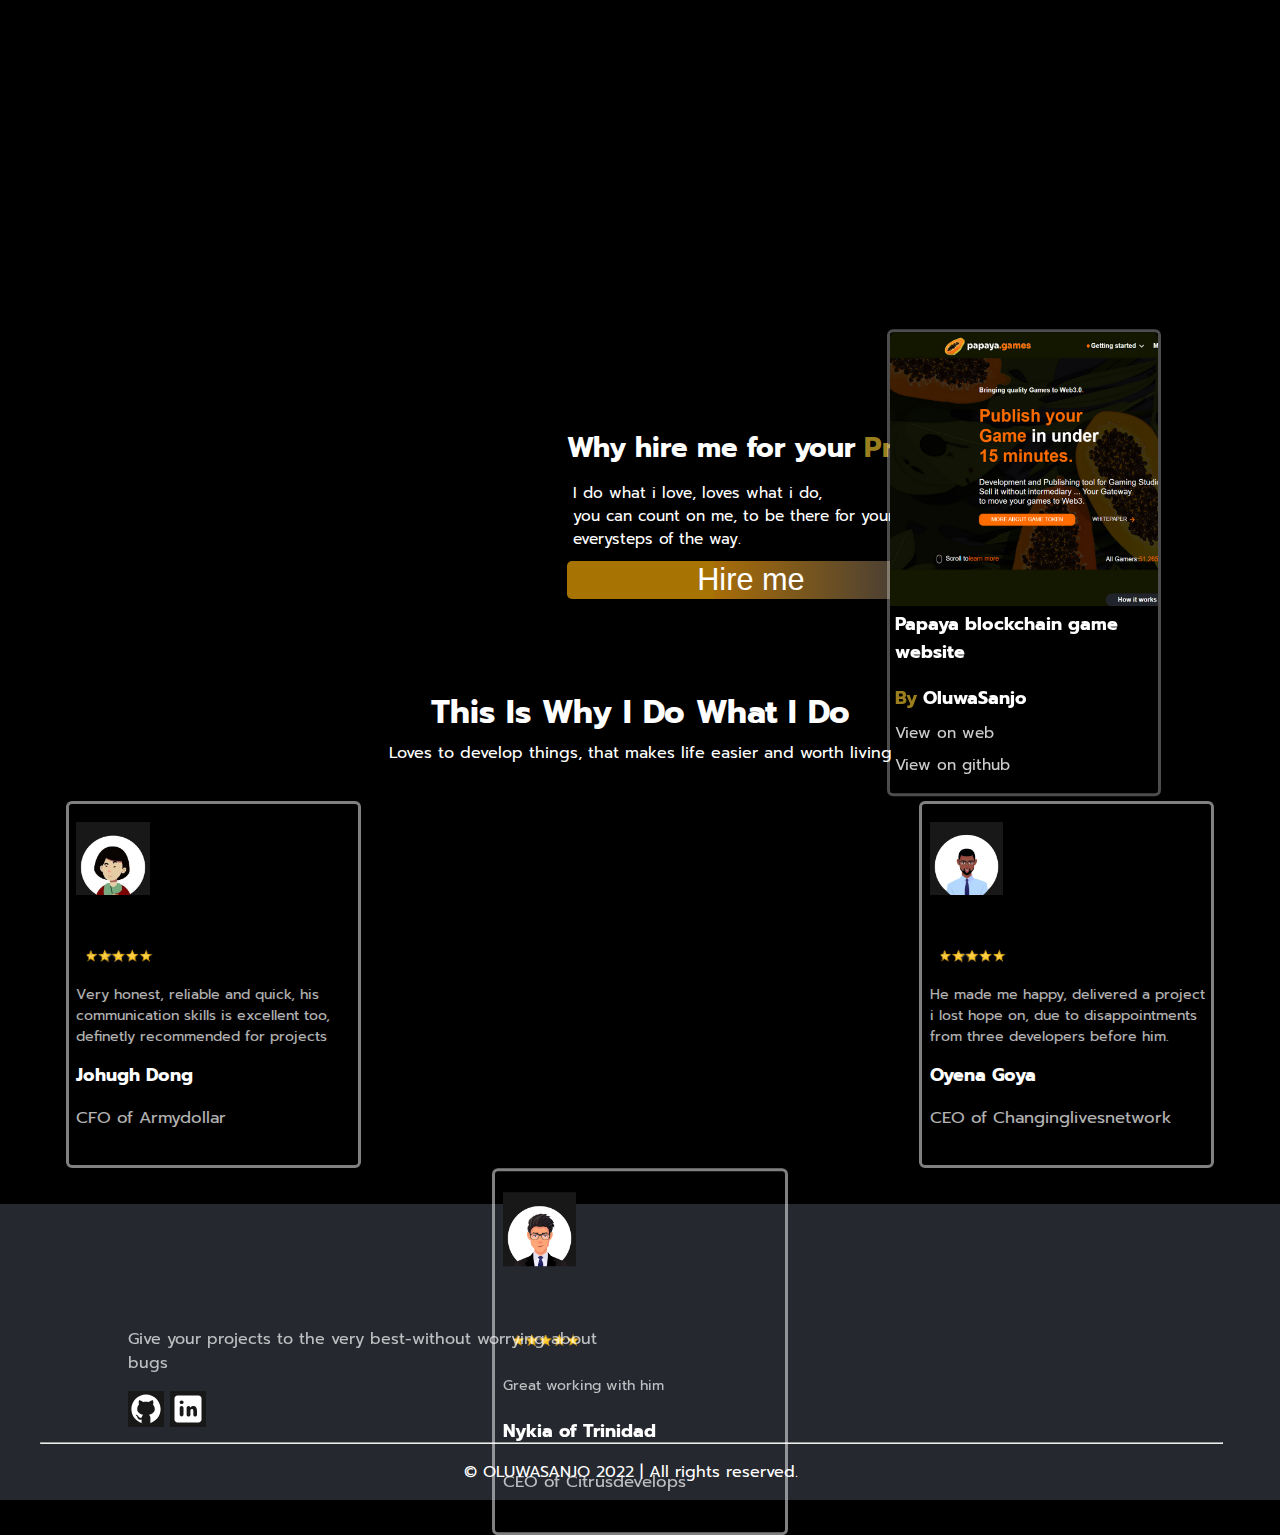
==== commit 28e28deb: "ch" ====
--- a/index.html
+++ b/index.html
@@ -15,7 +15,7 @@
   </head>
   <body>
     <video
-      src="./video/Oluwasanjo.mp4"
+      src="./video/PROGRAMMER & DESIGNER (1).mp4"
       id="video1"
       autoplay
       muted
